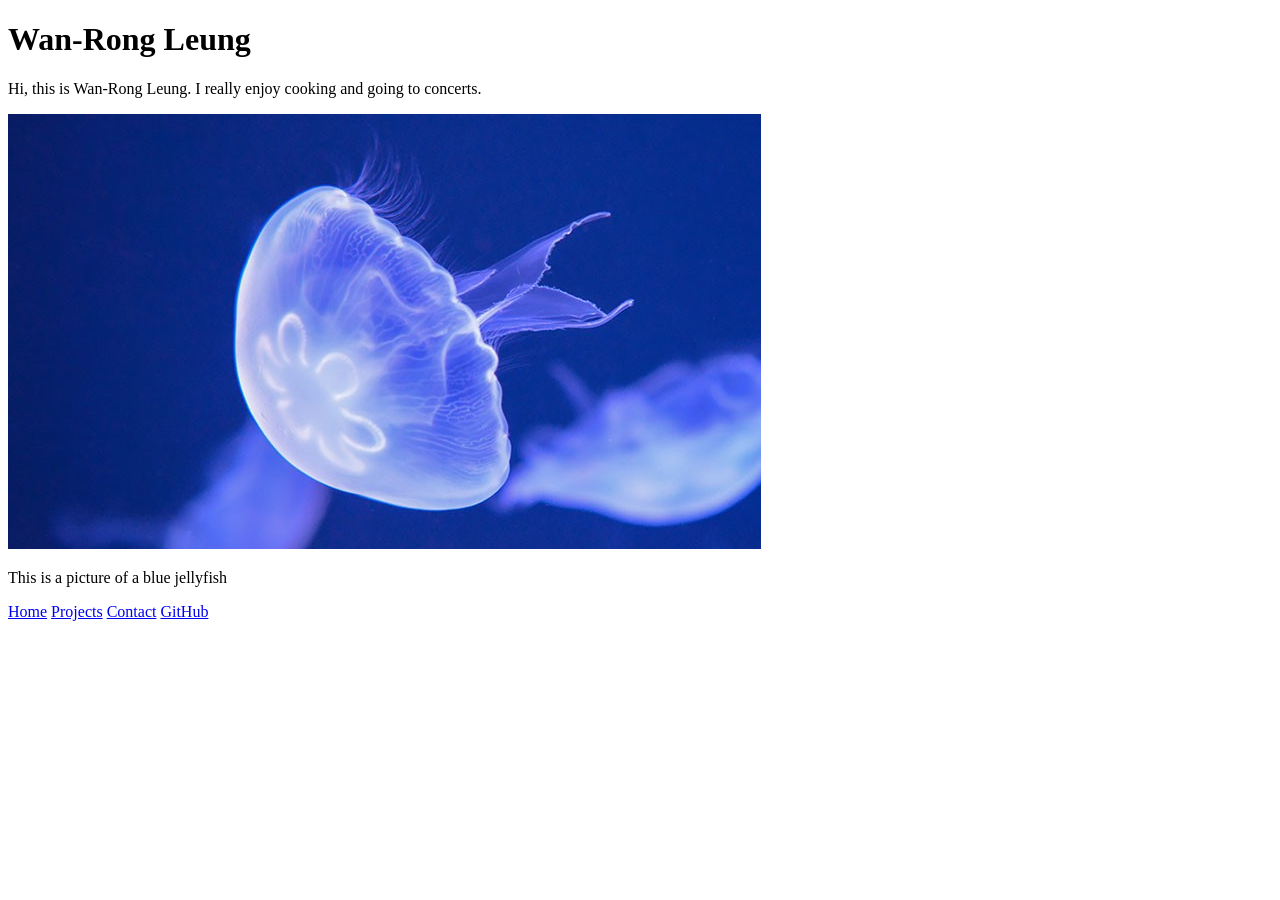
==== index.html @ 48222d63 "Update index.html" ====
<!DOCTYPE html>
<html lang="en">
<head>
    <meta charset="UTF-8">
    <meta name="viewport" content="width=device-width, initial-scale=1.0">
    <title>Wan-Rong Leung: Personal site and portfolio</title>
</head>
<body>
    <h1>Wan-Rong Leung</h1>
    <p>Hi, this is Wan-Rong Leung. I really enjoy cooking and going to concerts.</p>
    <img src="jelly.jpg" alt="This is a picture of a blue jellyfish" />
    <p>This is a picture of a blue jellyfish</p>
    <nav>
        <a href="/index.html">Home</a>
        <a href="/projects/index.html">Projects</a>
        <a href="/contact/index.html">Contact</a>
        <a href="https://github.com/YourGitHubUsername" target="_blank">GitHub</a>
    </nav>
</body>
</html>
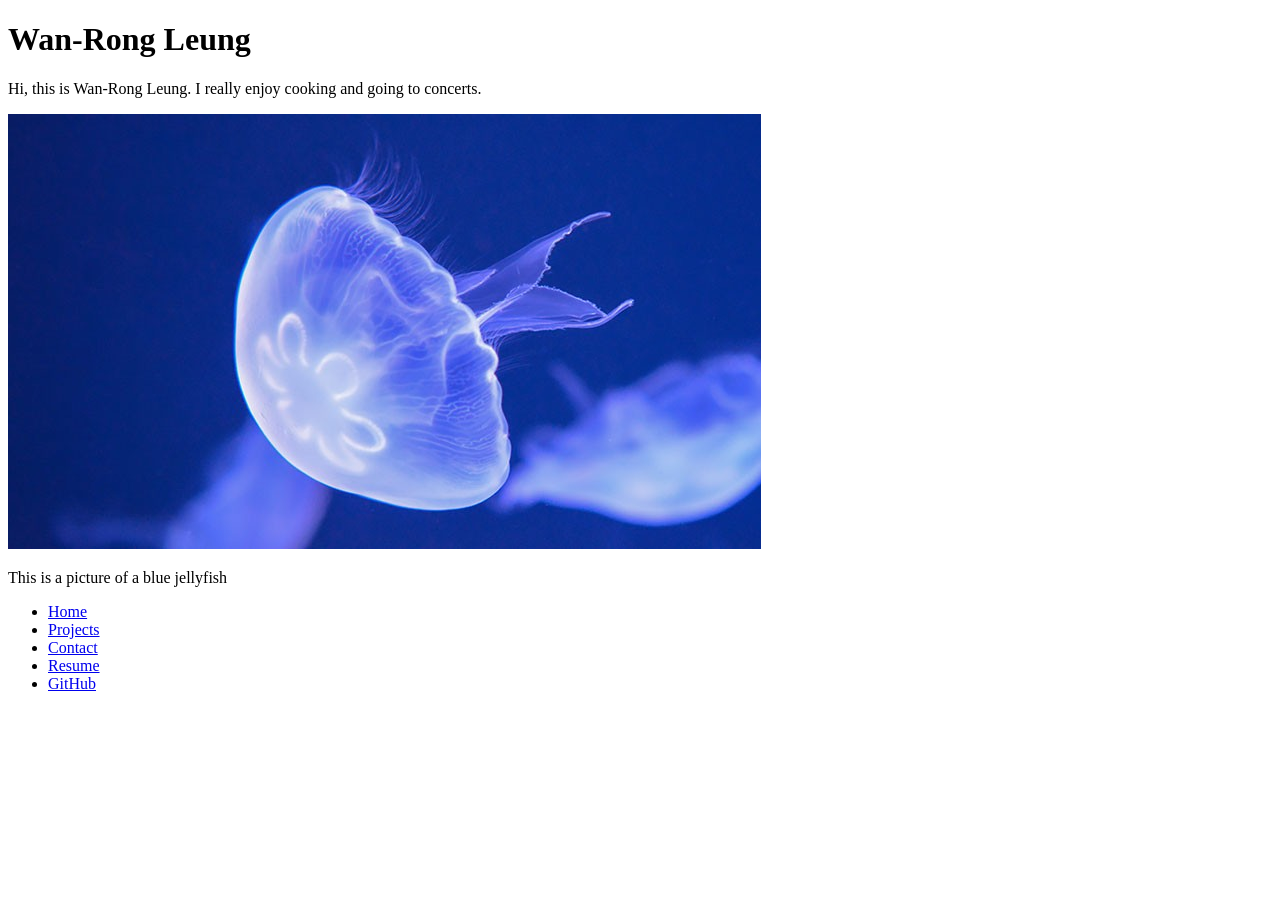
==== commit a5028d02: "done" ====
--- a/index.html
+++ b/index.html
@@ -11,10 +11,13 @@
     <img src="jelly.jpg" alt="This is a picture of a blue jellyfish" />
     <p>This is a picture of a blue jellyfish</p>
     <nav>
-        <a href="/index.html">Home</a>
-        <a href="/projects/index.html">Projects</a>
-        <a href="/contact/index.html">Contact</a>
-        <a href="https://github.com/YourGitHubUsername" target="_blank">GitHub</a>
+        <ul>
+            <li><a href="file:///Users/emmaleung/Downloads/portfolio/index.html">Home</a></li>
+            <li><a href="file:///Users/emmaleung/Downloads/portfolio/projects/index.html">Projects</a></li>
+            <li><a href="file:///Users/emmaleung/Downloads/portfolio/contact/index.html">Contact</a></li>
+            <li><a href="file:///Users/emmaleung/Downloads/portfolio/resume/index.html">Resume</a></li>
+            <li><a href="https://github.com/waleung1231" target="_blank">GitHub</a></li>
+        </ul>
     </nav>
 </body>
 </html>
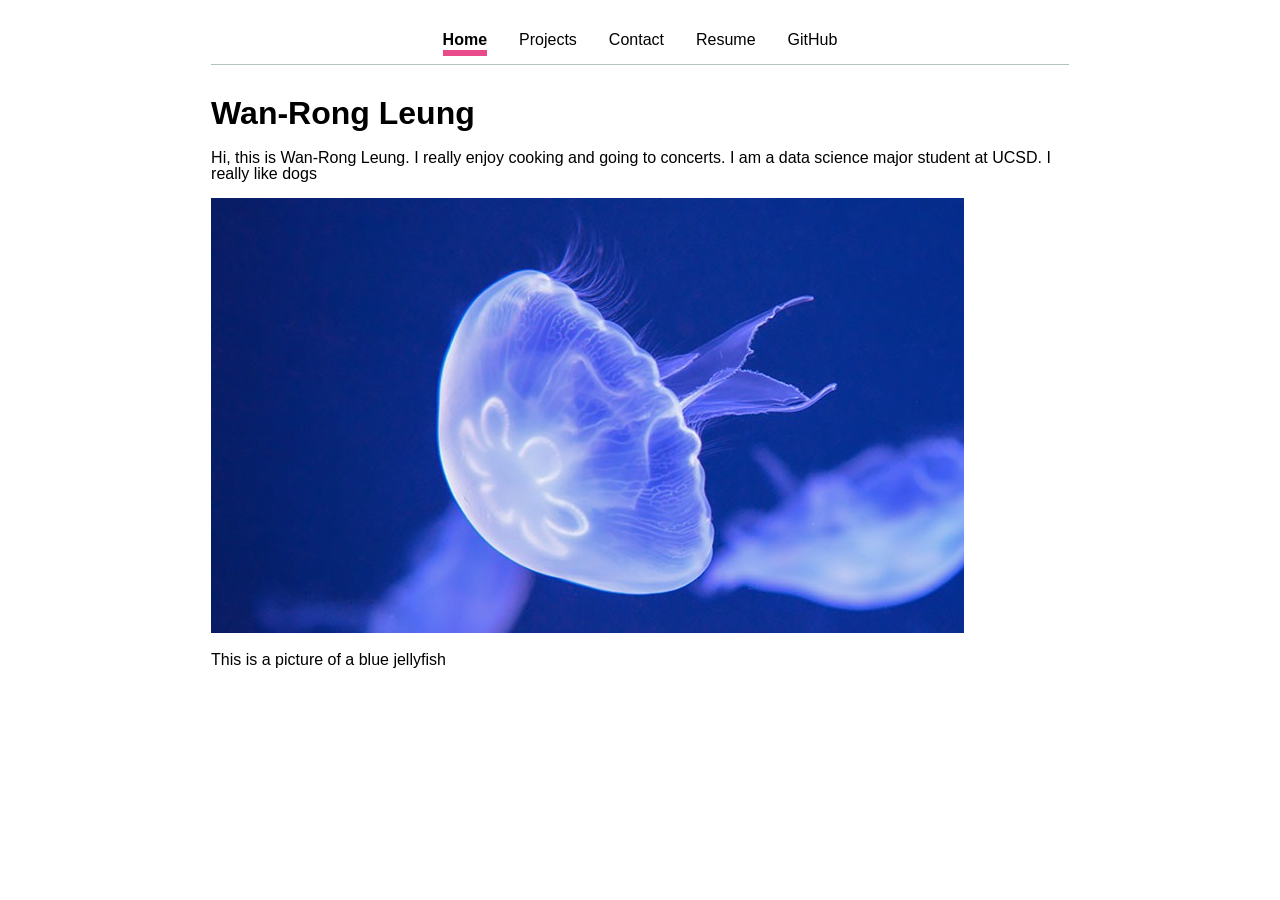
==== commit e824b357: "Lab 2" ====
--- a/index.html
+++ b/index.html
@@ -4,20 +4,71 @@
     <meta charset="UTF-8">
     <meta name="viewport" content="width=device-width, initial-scale=1.0">
     <title>Wan-Rong Leung: Personal site and portfolio</title>
+    <style>
+        :root {
+            --color-accent: oklch(65% 50% 0); /* Define the main accent color */
+            accent-color: var(--color-accent); /* Use it as the default accent color */
+        }
+        body {
+           max-width: 100ch; 
+           margin-inline: max(1em, (100% - 100ch) / 2);  
+           padding: 1rem;  
+           line-height: 1; 
+           font-family: Arial, sans-serif; 
+        }
+        nav {
+            display: flex; /* Use Flexbox for navigation layout */
+            justify-content: center; /* Center-align the navigation links */
+            gap: 2rem; /* Add spacing between links */
+            border-bottom: 1px solid oklch(80% 3% 200); /* Light gray border below navigation */
+            padding-bottom: 0.5rem; /* Add space between links and the border */
+            margin-bottom: 2rem; /* Add space below the nav for separation */
+        }
+
+        nav ul {
+            display: contents; /* Remove default <ul> styling */
+        }
+
+        nav li {
+            display: contents; /* Remove default <li> styling */
+        }
+
+        nav a {
+            text-decoration: none; /* Remove underlines */
+            color: inherit; /* Inherit the text color from parent */
+            text-align: center; /* Center-align text in links */
+            padding: 0.5em 0; /* Add vertical padding to links */
+            font-size: 1rem; /* Set a consistent font size */
+            transition: border-bottom 0.3s ease, color 0.3s ease; /* Smooth transitions */
+        }
+
+        nav a.current {
+            font-weight: bold;
+            border-bottom: 0.4em solid var(--color-accent); /* Thick border with accent color */
+            padding-bottom: 0.1em; /* Adjust for border height */
+        }
+
+        /* Hover effect */
+        nav a:hover {
+            border-bottom: 0.4em solid var(--color-accent); /* Accent color underline */
+            background-color: oklch(from var(--color-accent) 95% 5% h); /* Lighter background color */
+            color: black; /* Optional: Darken text */
+        }
+    </style>
 </head>
 <body>
-    <h1>Wan-Rong Leung</h1>
-    <p>Hi, this is Wan-Rong Leung. I really enjoy cooking and going to concerts.</p>
-    <img src="jelly.jpg" alt="This is a picture of a blue jellyfish" />
-    <p>This is a picture of a blue jellyfish</p>
     <nav>
         <ul>
-            <li><a href="file:///Users/emmaleung/Downloads/portfolio/index.html">Home</a></li>
-            <li><a href="file:///Users/emmaleung/Downloads/portfolio/projects/index.html">Projects</a></li>
-            <li><a href="file:///Users/emmaleung/Downloads/portfolio/contact/index.html">Contact</a></li>
-            <li><a href="file:///Users/emmaleung/Downloads/portfolio/resume/index.html">Resume</a></li>
+            <li><a href="https://waleung1231.github.io/portfolio/" class="current">Home</a></li>
+            <li><a href="https://waleung1231.github.io/portfolio/projects/index.html">Projects</a></li>
+            <li><a href="https://waleung1231.github.io/portfolio/contact/index.html">Contact</a></li>
+            <li><a href="https://waleung1231.github.io/portfolio/resume/index.html">Resume</a></li>
             <li><a href="https://github.com/waleung1231" target="_blank">GitHub</a></li>
         </ul>
     </nav>
+    <h1>Wan-Rong Leung</h1>
+    <p>Hi, this is Wan-Rong Leung. I really enjoy cooking and going to concerts. I am a data science major student at UCSD. I really like dogs</p>
+    <img src="jelly.jpg" alt="This is a picture of a blue jellyfish" />
+    <p>This is a picture of a blue jellyfish</p>
 </body>
 </html>
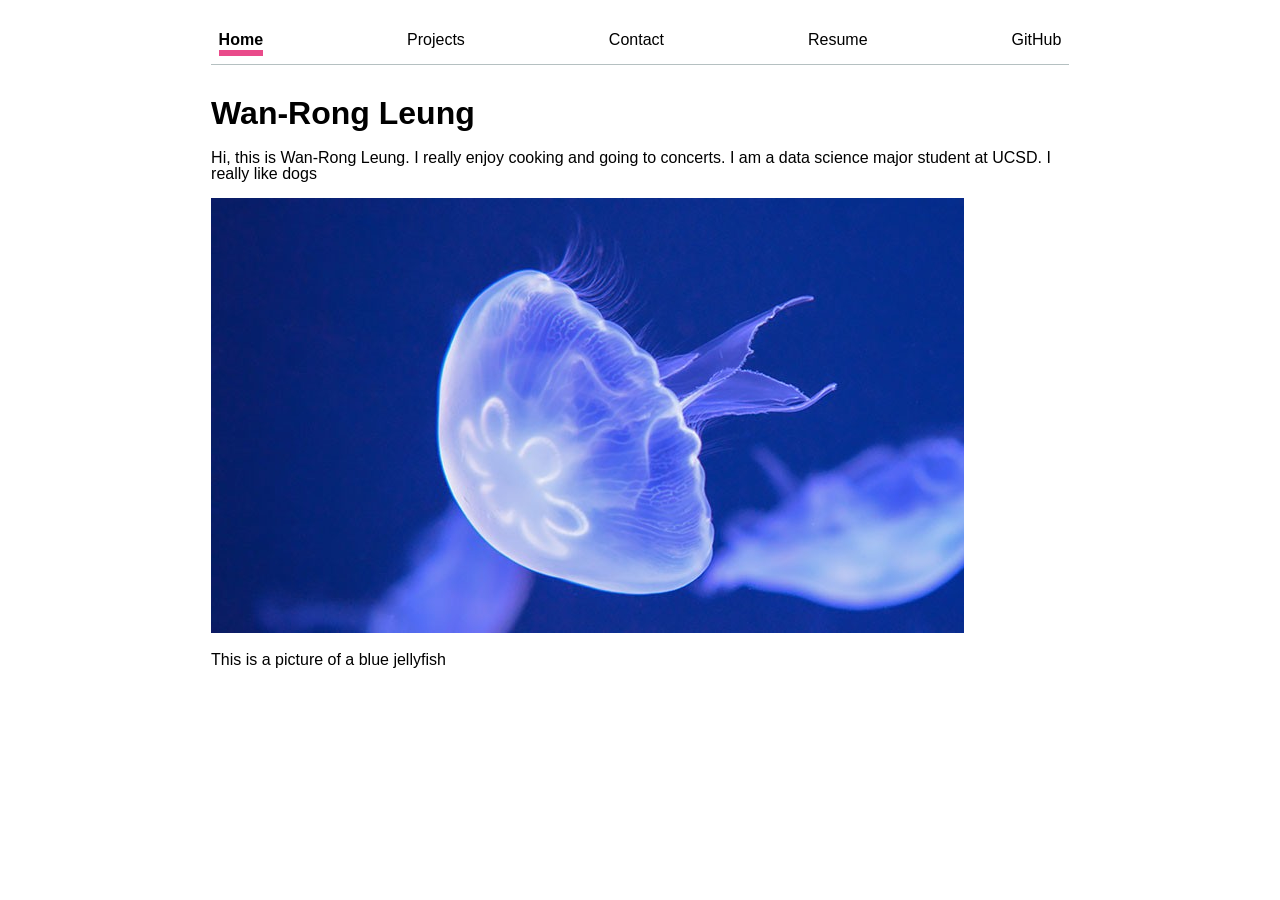
==== commit 5fa1c567: "n" ====
--- a/index.html
+++ b/index.html
@@ -17,43 +17,44 @@
            font-family: Arial, sans-serif; 
         }
         nav {
-            display: flex; /* Use Flexbox for navigation layout */
-            justify-content: center; /* Center-align the navigation links */
-            gap: 2rem; /* Add spacing between links */
+            display: flex; 
+            justify-content: center; 
+            gap: 9rem; 
             border-bottom: 1px solid oklch(80% 3% 200); /* Light gray border below navigation */
-            padding-bottom: 0.5rem; /* Add space between links and the border */
-            margin-bottom: 2rem; /* Add space below the nav for separation */
+            padding-bottom: 0.5rem; 
+            margin-bottom: 2rem; 
         }
 
         nav ul {
-            display: contents; /* Remove default <ul> styling */
+            display: contents; 
         }
 
         nav li {
-            display: contents; /* Remove default <li> styling */
+            display: contents; 
         }
 
         nav a {
-            text-decoration: none; /* Remove underlines */
-            color: inherit; /* Inherit the text color from parent */
-            text-align: center; /* Center-align text in links */
-            padding: 0.5em 0; /* Add vertical padding to links */
-            font-size: 1rem; /* Set a consistent font size */
-            transition: border-bottom 0.3s ease, color 0.3s ease; /* Smooth transitions */
+            text-decoration: none; 
+            color: inherit; 
+            text-align: center; 
+            padding: 0.5em 0;
+            font-size: 1rem; 
+            transition: border-bottom 0.3s ease, color 0.3s ease; 
         }
 
         nav a.current {
             font-weight: bold;
-            border-bottom: 0.4em solid var(--color-accent); /* Thick border with accent color */
-            padding-bottom: 0.1em; /* Adjust for border height */
+            border-bottom: 0.4em solid var(--color-accent);
+            padding-bottom: 0.1em; 
         }
 
         /* Hover effect */
         nav a:hover {
-            border-bottom: 0.4em solid var(--color-accent); /* Accent color underline */
-            background-color: oklch(from var(--color-accent) 95% 5% h); /* Lighter background color */
-            color: black; /* Optional: Darken text */
+            border-bottom: 0.4em solid var(--color-accent);
+            background-color: oklch(from var(--color-accent) 95% 5% h); 
+            color: black; 
         }
+
     </style>
 </head>
 <body>
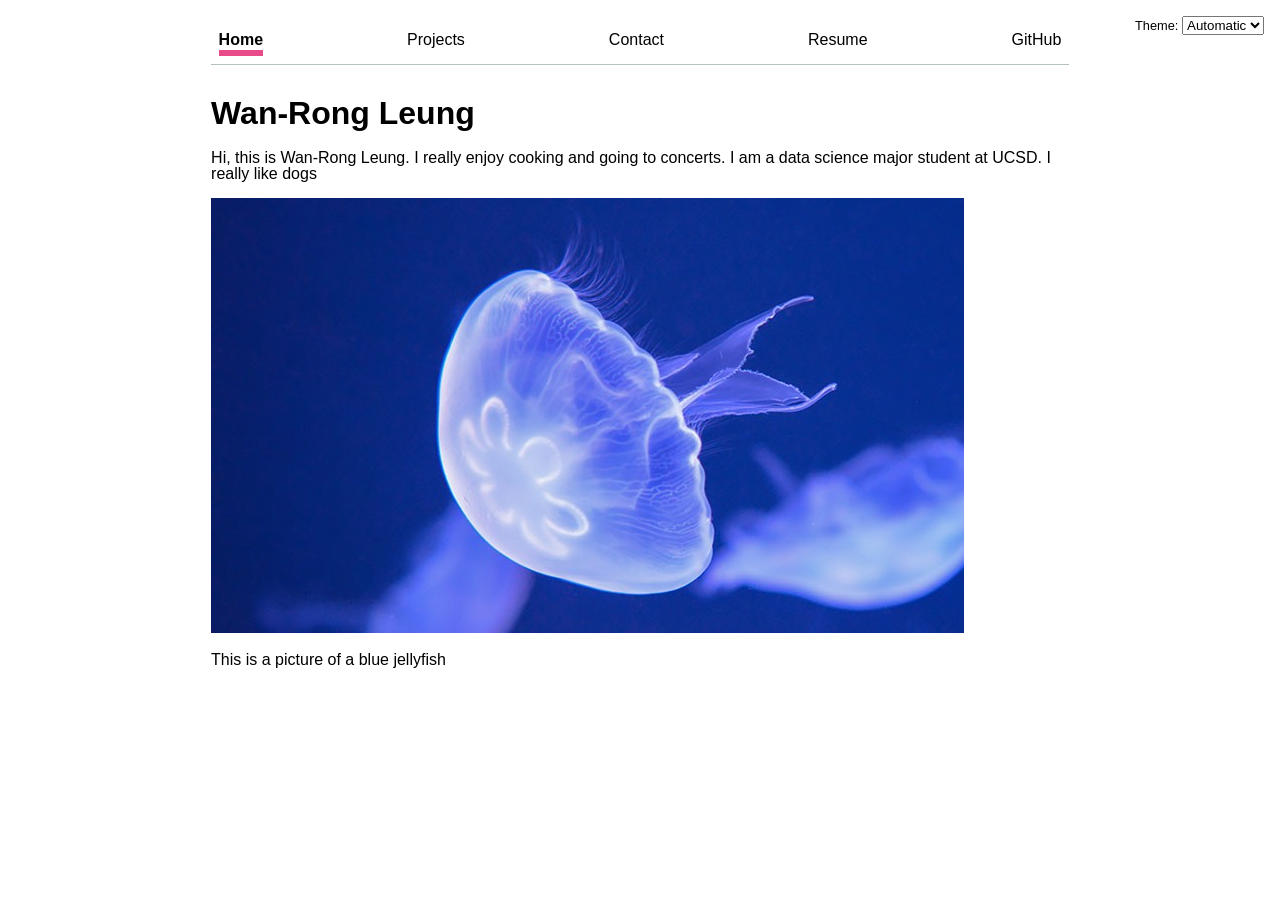
==== commit 94a97275: "new" ====
--- a/index.html
+++ b/index.html
@@ -1,9 +1,10 @@
 <!DOCTYPE html>
-<html lang="en">
+<html lang="en" class="home">
 <head>
     <meta charset="UTF-8">
     <meta name="viewport" content="width=device-width, initial-scale=1.0">
     <title>Wan-Rong Leung: Personal site and portfolio</title>
+    <link rel="stylesheet" href="style.css">
     <style>
         :root {
             --color-accent: oklch(65% 50% 0); /* Define the main accent color */
@@ -58,18 +59,19 @@
     </style>
 </head>
 <body>
-    <nav>
+    <!-- <nav>
         <ul>
-            <li><a href="https://waleung1231.github.io/portfolio/" class="current">Home</a></li>
+            <li><a href="https://waleung1231.github.io/portfolio/">Home</a></li>
             <li><a href="https://waleung1231.github.io/portfolio/projects/index.html">Projects</a></li>
             <li><a href="https://waleung1231.github.io/portfolio/contact/index.html">Contact</a></li>
             <li><a href="https://waleung1231.github.io/portfolio/resume/index.html">Resume</a></li>
             <li><a href="https://github.com/waleung1231" target="_blank">GitHub</a></li>
         </ul>
-    </nav>
+    </nav> -->
     <h1>Wan-Rong Leung</h1>
     <p>Hi, this is Wan-Rong Leung. I really enjoy cooking and going to concerts. I am a data science major student at UCSD. I really like dogs</p>
     <img src="jelly.jpg" alt="This is a picture of a blue jellyfish" />
     <p>This is a picture of a blue jellyfish</p>
+    <script type="module" src="global.js"></script>
 </body>
 </html>
--- a/style.css
+++ b/style.css
@@ -0,0 +1,39 @@
+body {
+    /* Set line height to 1.5 times the font size
+         and use the OS’s UI font as the website font
+       */
+    font: 100%/1.5 system-ui;
+  }
+  
+.color-scheme {
+    position: absolute; /* Take the switcher out of normal document flow */
+    top: 1rem;         /* Offset from the top of the page */
+    right: 1rem;       /* Offset from the right of the page */
+    font-size: 0.8rem; /* Adjust the font size to make it less prominent */
+}
+
+:root {
+  --color-accent: oklch(65% 50% 0); /* Define the accent color */
+  color-scheme: light dark; /* Enable automatic dark mode */
+}
+
+
+nav a {
+  text-decoration: none;
+  color: inherit;
+  padding: 0.5rem 1rem;
+  transition: background-color 0.3s ease, color 0.3s ease;
+}
+
+nav a:hover {
+  background-color: color-mix(in oklch, var(--color-accent), canvas 85%);
+  color: var(--color-accent);
+}
+
+nav a.current {
+  font-weight: bold;
+  border-bottom: 2px solid var(--color-accent);
+}
+
+
+
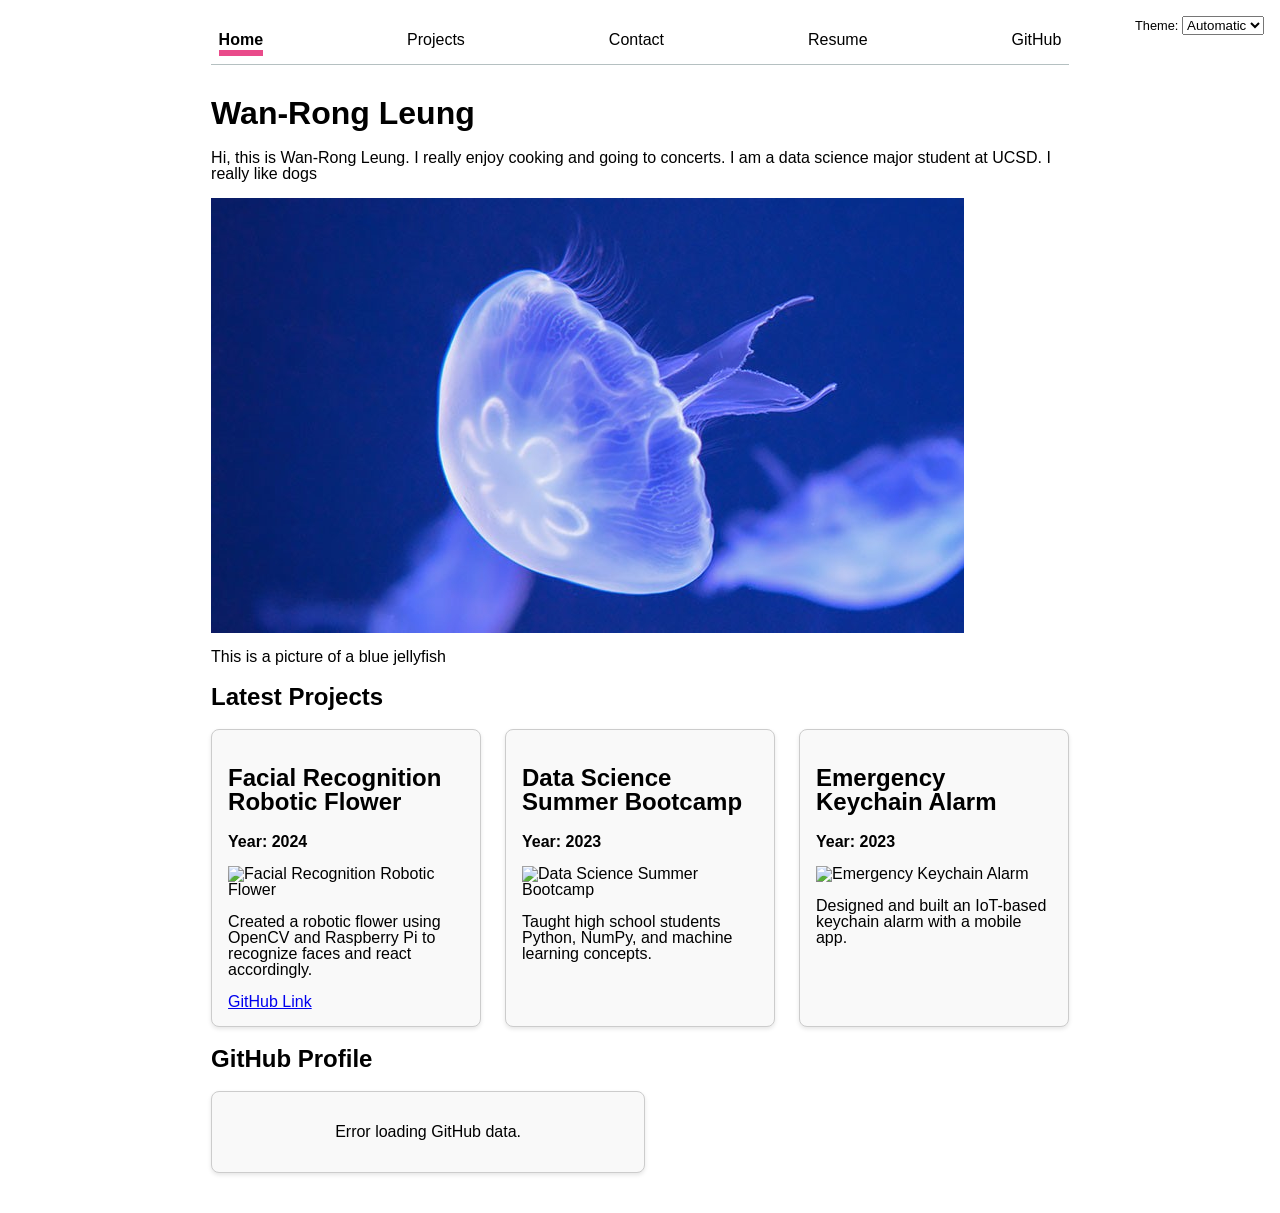
==== commit 6ff4dff5: "lab4" ====
--- a/index.html
+++ b/index.html
@@ -5,6 +5,8 @@
     <meta name="viewport" content="width=device-width, initial-scale=1.0">
     <title>Wan-Rong Leung: Personal site and portfolio</title>
     <link rel="stylesheet" href="style.css">
+    <script type="module" src="global.js"></script>
+    <script src="index.js" type="module" defer></script>
     <style>
         :root {
             --color-accent: oklch(65% 50% 0); /* Define the main accent color */
@@ -17,6 +19,27 @@
            line-height: 1; 
            font-family: Arial, sans-serif; 
         }
+        .projects {
+            display: grid; /* Turn .projects into a grid container */
+            grid-template-columns: repeat(auto-fill, minmax(15em, 1fr)); /* Responsive grid */
+            gap: 1.5rem; /* Space between items */
+        }
+
+        article {
+            background: light-dark(#f9f9f9,#4e4e4e);
+            padding: 1rem;
+            border: 1px solid #ccc;
+            border-radius: 8px;
+            box-shadow: 0 2px 4px rgba(0, 0, 0, 0.1);
+        }
+
+        img {
+            max-width: 100%;
+            height: auto;
+            display: block;
+            margin-bottom: 1rem;
+        }
+
         nav {
             display: flex; 
             justify-content: center; 
@@ -56,6 +79,29 @@
             color: black; 
         }
 
+        #profile-stats {
+            background: light-dark(#f9f9f9,#4e4e4e);
+            padding: 1rem;
+            border: 1px solid #ccc;
+            border-radius: 8px;
+            box-shadow: 0 2px 4px rgba(0, 0, 0, 0.1);
+            margin: 1rem 0;
+            text-align: center;
+            max-width: 400px;
+            }
+
+            #profile-stats dl {
+            display: grid;
+            grid-template-columns: repeat(2, 1fr);
+            gap: 10px;
+            text-align: left;
+            }
+
+            #profile-stats dt {
+            font-weight: bold;
+        }
+
+
     </style>
 </head>
 <body>
@@ -72,6 +118,15 @@
     <p>Hi, this is Wan-Rong Leung. I really enjoy cooking and going to concerts. I am a data science major student at UCSD. I really like dogs</p>
     <img src="jelly.jpg" alt="This is a picture of a blue jellyfish" />
     <p>This is a picture of a blue jellyfish</p>
-    <script type="module" src="global.js"></script>
+    <h2>Latest Projects</h2>
+    <div class="projects">
+        <!-- Projects will be inserted here -->
+    </div>
+    
+    <h2>GitHub Profile</h2>
+    <div id="profile-stats">
+        <!-- GitHub stats will be inserted here -->
+    </div>
+    
 </body>
 </html>
--- a/style.css
+++ b/style.css
@@ -36,4 +36,24 @@
 }
 
 
+#profile-stats {
+  background: #f9f9f9;
+  padding: 1rem;
+  border: 1px solid #ccc;
+  border-radius: 8px;
+  box-shadow: 0 2px 4px rgba(0, 0, 0, 0.1);
+  margin: 1rem 0;
+  text-align: center;
+  max-width: 400px;
+}
 
+#profile-stats dl {
+  display: grid;
+  grid-template-columns: repeat(2, 1fr);
+  gap: 10px;
+  text-align: left;
+}
+
+#profile-stats dt {
+  font-weight: bold;
+}
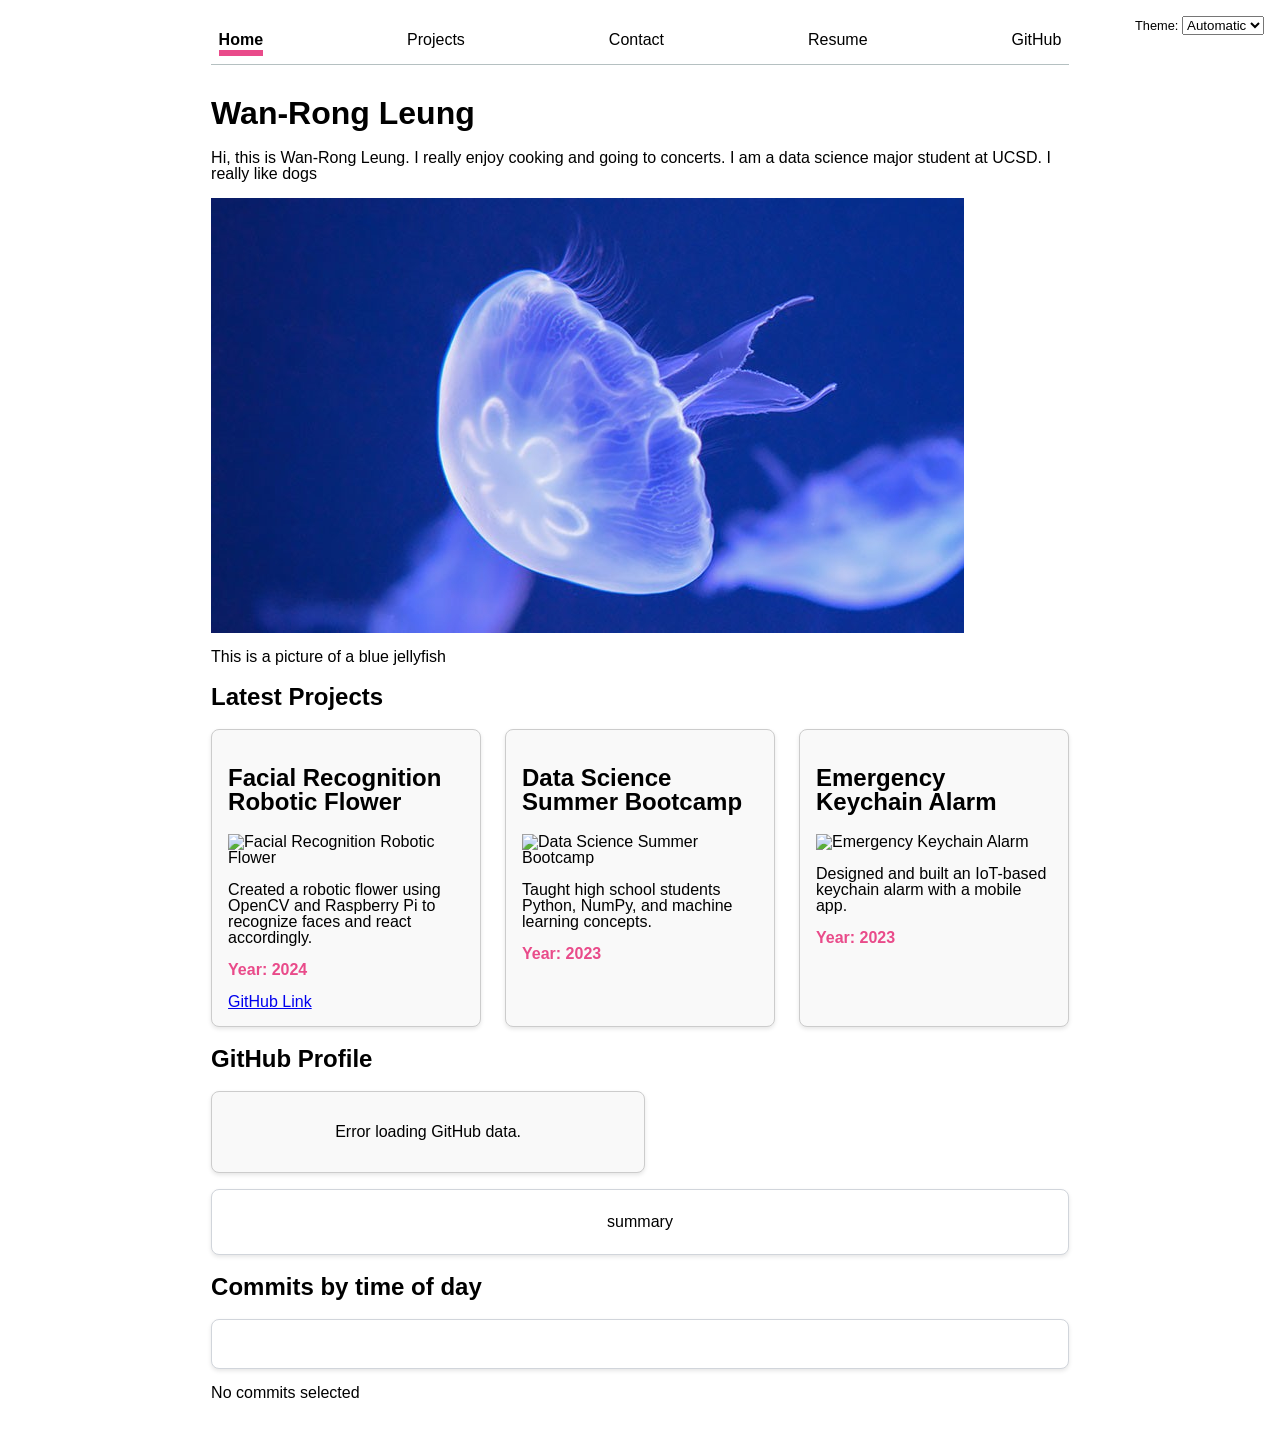
==== commit aa1eedbe: "lab 6" ====
--- a/index.html
+++ b/index.html
@@ -7,6 +7,8 @@
     <link rel="stylesheet" href="style.css">
     <script type="module" src="global.js"></script>
     <script src="index.js" type="module" defer></script>
+    <script src="meta/main.js" type="module" defer></script>
+    <link rel="stylesheet" href="./meta/stats.css">
     <style>
         :root {
             --color-accent: oklch(65% 50% 0); /* Define the main accent color */
@@ -128,5 +130,33 @@
         <!-- GitHub stats will be inserted here -->
     </div>
     
+    <div id="stats">
+        summary
+    </div>
+    <h2>Commits by time of day</h2>
+    <div id="chart"></div>
+    <div class="visualization-container">
+        <!-- Chart container -->
+        <div id="chart"></div>
+        
+        <!-- Summary statistics -->
+        <div id="stats"></div>
+        
+        <!-- Selection stats container -->
+        <div class="stats-container">
+            <p id="selection-count">No commits selected</p>
+            <dl id="language-breakdown" class="stats"></dl>
+        </div>
+        
+        <!-- Tooltip -->
+        <div id="commit-tooltip" class="tooltip" hidden>
+            <a id="commit-link" target="_blank"></a>
+            <div id="commit-date"></div>
+            <div id="commit-time"></div>
+            <div id="commit-author"></div>
+            <div id="commit-lines"></div>
+        </div>
+    </div>
+
 </body>
 </html>
--- a/style.css
+++ b/style.css
@@ -36,24 +36,4 @@
 }
 
 
-#profile-stats {
-  background: #f9f9f9;
-  padding: 1rem;
-  border: 1px solid #ccc;
-  border-radius: 8px;
-  box-shadow: 0 2px 4px rgba(0, 0, 0, 0.1);
-  margin: 1rem 0;
-  text-align: center;
-  max-width: 400px;
-}
 
-#profile-stats dl {
-  display: grid;
-  grid-template-columns: repeat(2, 1fr);
-  gap: 10px;
-  text-align: left;
-}
-
-#profile-stats dt {
-  font-weight: bold;
-}
--- a/meta/stats.css
+++ b/meta/stats.css
@@ -0,0 +1,123 @@
+#stats {
+    display: grid;
+    grid-template-columns: repeat(1, 1fr); /* 5 equal columns */
+    border: 1px solid #d1d5db; /* Light gray border */
+    border-radius: 8px; /* Rounded corners */
+    padding: 1.5rem; /* Padding inside */
+    box-shadow: 0 2px 4px rgba(0, 0, 0, 0.1); /* Soft shadow */
+    background: #ffffff; /* White background */
+    text-align: center; /* Center align text */
+    align-items: center;
+    font-family: Arial, sans-serif;
+    max-width: 900px; /* Adjust width */
+    margin: 1rem auto; /* Center on page */
+    align-items: center;
+}
+
+#stats dl {
+    display: grid;
+    grid-template-columns: repeat(2, 1fr); /* 5 columns */
+    gap: 1rem; /* Space between columns */
+    text-align: center;
+}
+
+#stats dt {
+    font-size: 0.85rem;
+    font-weight: 600;
+    color: #6b7280; /* Muted gray color */
+    text-transform: uppercase;
+    display: flex;
+    justify-content: center; /* Center horizontally */
+    align-items: center; /* Center vertically */
+    height: 100%; /* Ensure it takes full height */
+    text-align: center; /* Ensure text itself is centered */
+}
+
+
+#stats dd {
+    font-size: 2rem;
+    font-weight: 700;
+    color: #111827; /* Darker text for numbers */
+    margin: 0;
+}
+
+.figure-caption {
+    background: #f3f4f6; /* Light gray background */
+    padding: 0.8rem;
+    font-weight: bold;
+    font-size: 0.9rem;
+    color: #374151;
+    border-radius: 0 0 8px 8px; /* Only round bottom corners */
+    text-align: left;
+    max-width: 900px;
+    margin: 0 auto;
+}
+
+/* Style the gridlines to be subtle */
+.gridlines path {
+    stroke: none;
+}
+
+.gridlines line {
+    stroke: #e0e0e0;
+    stroke-opacity: 0.7;
+    stroke-dasharray: 4;
+}
+
+/* Improve axis readability */
+.axis path,
+.axis line {
+    stroke: #000;
+}
+
+.axis text {
+    font-size: 12px;
+    fill: #333;
+}
+
+/* Tooltip Container */
+.tooltip {
+    position: fixed;
+    background: rgba(255, 255, 255, 0.9);
+    border-radius: 6px;
+    padding: 10px;
+    box-shadow: 2px 4px 10px rgba(0, 0, 0, 0.2);
+    backdrop-filter: blur(5px);
+    pointer-events: none;
+    transition: opacity 300ms, visibility 300ms;
+}
+
+  
+  /* Tooltip Info Layout */
+  .info {
+    display: grid;
+    grid-template-columns: auto 1fr;
+    gap: 5px 10px;
+    font-size: 14px;
+  }
+  
+  /* Tooltip Labels */
+  .info dt {
+    font-weight: bold;
+    color: #555;
+  }
+  
+  /* Tooltip Values */
+  .info dd {
+    margin: 0;
+    color: #333;
+  }
+  
+  /* Hover Effect for Circles */
+  circle {
+    transition: fill-opacity 200ms;
+    transform-origin: center;
+    transform-box: fill-box;
+
+  }
+  
+  circle:hover {
+    transform: scale(1.5);
+    fill: orange; /* Highlight hovered point */
+  }
+  
